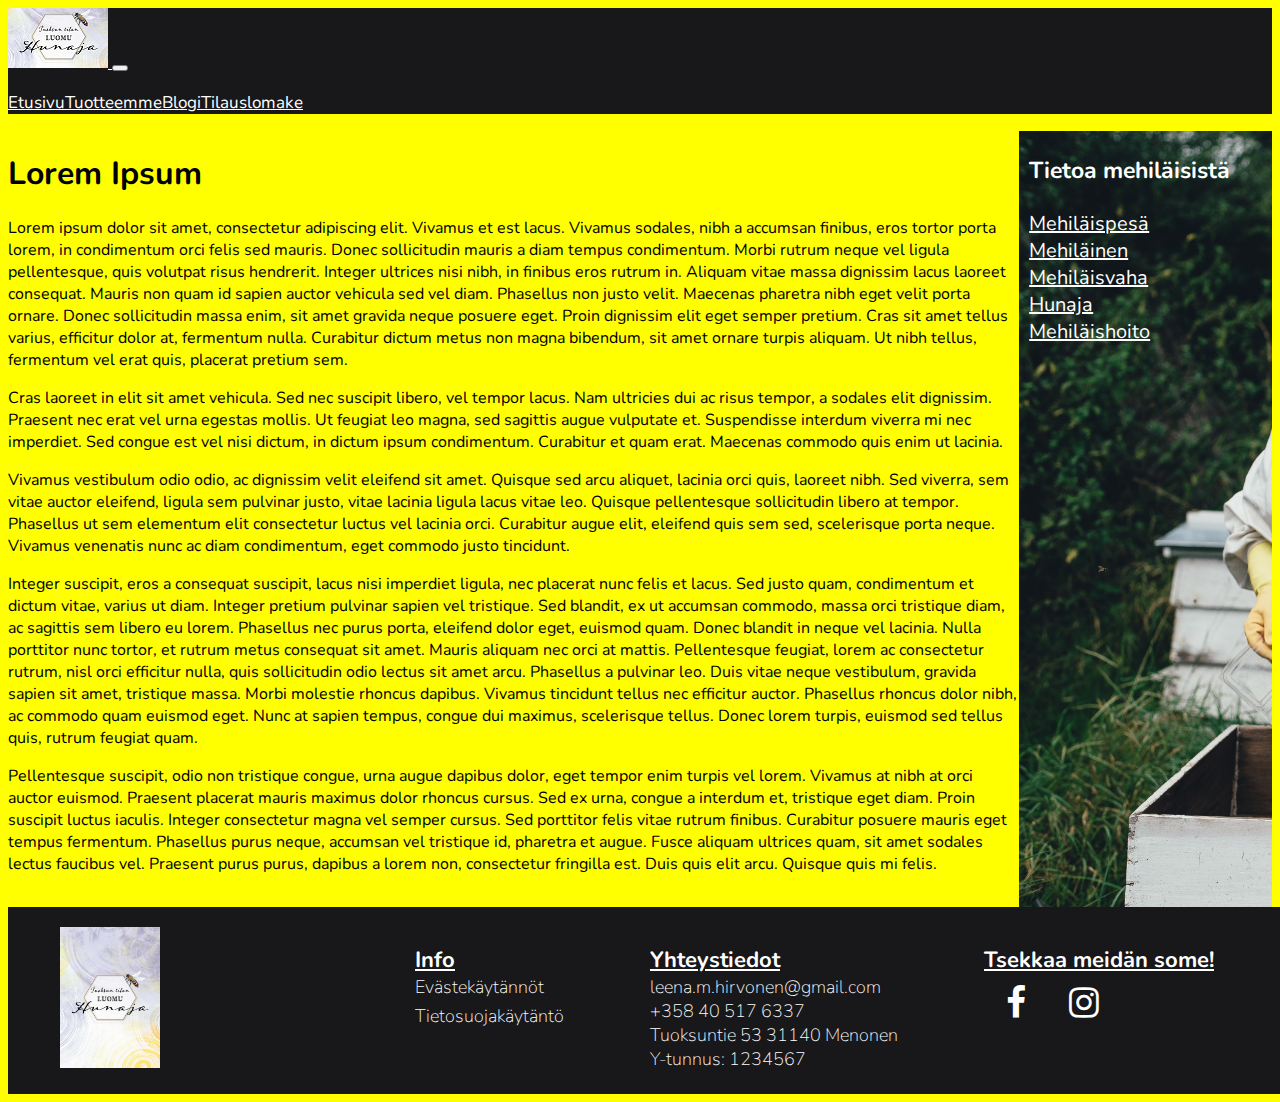
==== blog.html @ e13dd7d8 "Added content" ====
<!doctype html>
<html lang="en">
  <head>
    <meta charset="utf-8">
    <meta name="viewport" content="width=device-width, initial-scale=1">
    <link rel="stylesheet" href="https://cdnjs.cloudflare.com/ajax/libs/font-awesome/4.7.0/css/font-awesome.min.css">
    <link href="https://cdn.jsdelivr.net/npm/bootstrap@5.0.0-beta3/dist/css/bootstrap.min.css" rel="stylesheet" integrity="sha384-eOJMYsd53ii+scO/bJGFsiCZc+5NDVN2yr8+0RDqr0Ql0h+rP48ckxlpbzKgwra6" crossorigin="anonymous">
    <link rel="stylesheet" href="style.css" type="text/css"/>
    <title>Tuoksun luomuhunajaa</title>
  </head>
  <body>
    <header>
      <nav class="navbar navbar-expand-lg navbar-dark bg-dark">
        <div class="container-fluid">
          <a class="navbar-brand" href="index.html">
            <img src="img/tuoksunluomuhunajasmall.png" class="d-inline-block align-top" alt="logo" loading="lazy">
          </a>
          <button class="navbar-toggler" type="button" data-bs-toggle="collapse" data-bs-target="#navbarSupportedContent" aria-controls="navbarSupportedContent" aria-expanded="false" aria-label="Toggle navigation">
            <span class="navbar-toggler-icon"></span>
          </button>
          <div class="collapse navbar-collapse" id="navbarSupportedContent">
            <ul class="navbar-nav me-auto mb-2 mb-lg-0">
              <li class="nav-item">
                <a class="nav-link active" href="index.html">Etusivu</a>
              </li>
              <li class="nav-item">
                <a class="nav-link" href="store.html">Tuotteemme</a>
              </li>
              <li class="nav-item">
                <a class="nav-link" href="blog.html">Blogi</a>
              </li>
              <li class="nav-item">
                <a class="nav-link" href="form.html">Tilauslomake</a>
              </li>
            </ul>
          </div>
        </div>
      </nav>
    </header>
    <main>
    <div class="blogtext">
      <h1>Lorem Ipsum</h1>

      <p>Lorem ipsum dolor sit amet, consectetur adipiscing elit. Vivamus et est lacus. Vivamus sodales, nibh a accumsan finibus, eros tortor porta lorem, in condimentum orci felis sed mauris. Donec sollicitudin mauris a diam tempus condimentum. Morbi rutrum neque vel ligula pellentesque, quis volutpat risus hendrerit. Integer ultrices nisi nibh, in finibus eros rutrum in. Aliquam vitae massa dignissim lacus laoreet consequat. Mauris non quam id sapien auctor vehicula sed vel diam. Phasellus non justo velit. Maecenas pharetra nibh eget velit porta ornare. Donec sollicitudin massa enim, sit amet gravida neque posuere eget. Proin dignissim elit eget semper pretium. Cras sit amet tellus varius, efficitur dolor at, fermentum nulla. Curabitur dictum metus non magna bibendum, sit amet ornare turpis aliquam. Ut nibh tellus, fermentum vel erat quis, placerat pretium sem.</p>
      <P>Cras laoreet in elit sit amet vehicula. Sed nec suscipit libero, vel tempor lacus. Nam ultricies dui ac risus tempor, a sodales elit dignissim. Praesent nec erat vel urna egestas mollis. Ut feugiat leo magna, sed sagittis augue vulputate et. Suspendisse interdum viverra mi nec imperdiet. Sed congue est vel nisi dictum, in dictum ipsum condimentum. Curabitur et quam erat. Maecenas commodo quis enim ut lacinia.
      </p>
      <p>Vivamus vestibulum odio odio, ac dignissim velit eleifend sit amet. Quisque sed arcu aliquet, lacinia orci quis, laoreet nibh. Sed viverra, sem vitae auctor eleifend, ligula sem pulvinar justo, vitae lacinia ligula lacus vitae leo. Quisque pellentesque sollicitudin libero at tempor. Phasellus ut sem elementum elit consectetur luctus vel lacinia orci. Curabitur augue elit, eleifend quis sem sed, scelerisque porta neque. Vivamus venenatis nunc ac diam condimentum, eget commodo justo tincidunt.</p>
      <p>Integer suscipit, eros a consequat suscipit, lacus nisi imperdiet ligula, nec placerat nunc felis et lacus. Sed justo quam, condimentum et dictum vitae, varius ut diam. Integer pretium pulvinar sapien vel tristique. Sed blandit, ex ut accumsan commodo, massa orci tristique diam, ac sagittis sem libero eu lorem. Phasellus nec purus porta, eleifend dolor eget, euismod quam. Donec blandit in neque vel lacinia. Nulla porttitor nunc tortor, et rutrum metus consequat sit amet. Mauris aliquam nec orci at mattis. Pellentesque feugiat, lorem ac consectetur rutrum, nisl orci efficitur nulla, quis sollicitudin odio lectus sit amet arcu. Phasellus a pulvinar leo. Duis vitae neque vestibulum, gravida sapien sit amet, tristique massa. Morbi molestie rhoncus dapibus. Vivamus tincidunt tellus nec efficitur auctor. Phasellus rhoncus dolor nibh, ac commodo quam euismod eget. Nunc at sapien tempus, congue dui maximus, scelerisque tellus. Donec lorem turpis, euismod sed tellus quis, rutrum feugiat quam.
      </p>
      <p>Pellentesque suscipit, odio non tristique congue, urna augue dapibus dolor, eget tempor enim turpis vel lorem. Vivamus at nibh at orci auctor euismod. Praesent placerat mauris maximus dolor rhoncus cursus. Sed ex urna, congue a interdum et, tristique eget diam. Proin suscipit luctus iaculis. Integer consectetur magna vel semper cursus. Sed porttitor felis vitae rutrum finibus. Curabitur posuere mauris eget tempus fermentum. Phasellus purus neque, accumsan vel tristique id, pharetra et augue. Fusce aliquam ultrices quam, sit amet sodales lectus faucibus vel. Praesent purus purus, dapibus a lorem non, consectetur fringilla est. Duis quis elit arcu. Quisque quis mi felis.</p>
    </div>
    </main>
    <aside>
      <div class="sivupalkki">
        <h2>Tietoa mehiläisistä</h2>
          <ol>
            <li><a class="sidebarcontent" href="https://fi.wikipedia.org/wiki/Mehil%C3%A4ispes%C3%A4" title="Ohjautuu uudelle sivulle" target="_blank">Mehiläispesä</a></li>
            <li><a class="sidebarcontent" href="https://fi.wikipedia.org/wiki/Mesipisti%C3%A4iset" title="Ohjautuu uudelle sivulle" target="_blank">Mehiläinen</a></li>
            <li><a class="sidebarcontent" href="https://fi.wikipedia.org/wiki/Mehil%C3%A4isvaha" title="Ohjautuu uudelle sivulle" target="_blank">Mehiläisvaha</a></li>
            <li><a class="sidebarcontent" href="https://fi.wikipedia.org/wiki/Hunaja" title="Ohjautuu uudelle sivulle" target="_blank">Hunaja</a></li>
            <li><a class="sidebarcontent" href="https://fi.wikipedia.org/wiki/Mehil%C3%A4ishoito" title="Ohjautuu uudelle sivulle" target="_blank">Mehiläishoito</a></li>
          </ol>
      </div>
    </aside>
      </div>
    </aside>
    <footer>
      <div class="footer">
        <div class="inner-footer">
          <div class="logo-container">
            <img src="img/tuoksunluomuhunajabig.jpg">
            </div>
          <div class="footer-third">
            <h1>Info</h1>
            <a href="#">Evästekäytännöt</a>
            <a href="#">Tietosuojakäytäntö</a>
          </div>
          <div class="footer-third">
            <h1>Yhteystiedot</h1>
            <span>
              leena.m.hirvonen@gmail.com<br>
              +358 40 517 6337<br>
              Tuoksuntie 53 31140 Menonen<br>
              Y-tunnus: 1234567 
            </span>
          </div>
          <div class="footer-third">
            <h1>Tsekkaa meidän some!</h1>
            <li><a href="#"><i class="fa fa-facebook"></i></a></li>
            <li><a href="#"><i class="fa fa-instagram"></i></a></li>
          </div> 
          </div>
        </div>
      </div>
    </footer>


  <script src="https://cdn.jsdelivr.net/npm/bootstrap@5.0.0-beta3/dist/js/bootstrap.bundle.min.js" integrity="sha384-JEW9xMcG8R+pH31jmWH6WWP0WintQrMb4s7ZOdauHnUtxwoG2vI5DkLtS3qm9Ekf" crossorigin="anonymous"></script>
  </body>
</html>
---- style.css ----
/*etusivu*/
@import url("https://fonts.googleapis.com/css2?family=Nunito:wght@300&display=swap");
body {
  display: -webkit-box;
  display: -ms-flexbox;
  box-sizing: border-box;
  display: flex;
  flex-wrap: wrap;
  font-family: 'Nunito', sans-serif;
  text-decoration: none;
  background:yellow;
}
/*navigointi*/
header{
  width:100%;
}
.navbar{
  background:#18181a !important;
  width:100% !important;
  font-family: 'Nunito', sans-serif !important;
  font-size: 17px;
}

main{
  width: 80%;
  margin:0;
  margin-bottom: 1em;
}
@media only screen and (max-width: 600px) {
  body main, body aside {
    width: 100%;
  }
}

.etusivuotsikko{
  color:white;

}
.container{
  width:100% !important;
  padding: 0 !important;
  justify-content: center !important;
  margin: 0 !important;
  margin-right: 0 !important;
  margin-top:1em !important;
}
.row{
  align-items: center;
  margin:0;
}
.otsakekuva{
  background: url(img/comb.jpg);
  width: 100%;
  background-size: cover;
  height: 200px;
  display: flex;
  flex-wrap: wrap;
  justify-content: center;
  align-items: center;
  padding:0;
}

a {
  color: white;
}

/*sivupalkki*/
aside{
  width: 20%;
  display: -webkit-box;
  display: -ms-flexbox;
  box-sizing: border-box;
  display: flex;
  flex-wrap: wrap;
  position: relative;
  float: right;
  background: url(img/beekeeper.jpg);
  background-size: cover;
}

.sidebarcontent{
  font-size: 20px;
  color:white;
  margin-left: 10px;
}
ol{
  padding:0; 
}
h2{
  font-size: 23px;
  padding:0;
  margin-left:5px;
  color:white;
  padding: 5px;
}




/*Tuotevalikoima*/
.tuotevalikoima{
  width: 100%;
;
}
.kauppaotsikko{
  padding:0.5em;
}
.kauppainfo{
  margin-left:20px;
}

.images {
  display: -webkit-box;
  display: -ms-flexbox;
  display: flex;
  -ms-flex-wrap: wrap;
      flex-wrap: wrap;
}

ul {
  display: -webkit-box;
  display: -ms-flexbox;
  display: flex;
  -ms-flex-wrap: wrap;
      flex-wrap: wrap;
  list-style: none;
  padding: 0;
}

li {
  position: relative;
  list-style: none;
  align-items: center;
}

figure {
  margin:20px;
  position: relative;
}

figure figcaption {
  position: absolute;
  bottom: 0;
  color: white;
  background: rgba(0, 0, 0, 0.5);
  width: 100%;
  text-align: center;
}

h3 {
  margin: 5px 10px;
  font-size: 1em;
}


/*FORM*/

input {
  border-radius: .25em;
}

textarea {
  border-radius: .25em;
}

form {
  -webkit-box-align: center;
      -ms-flex-align: center;
          align-items: center;
margin-left: 1em;
}

.submitbutton {
  border-radius: 1em;
}


.kuvat{
  display:flex;
}



/*FOOTER*/

.footer {
  left:0;
  bottom: 0;
  width: 100vw;
  display: flex;
  overflow: hidden;
  padding: 20px;
  background-color: #18181a;
}

.inner-footer {
  display: block;
  margin: 0 auto;
  width: 100%;
  height: 100%;
}

.inner-footer .logo-container {
  width: 25%;
  float: left;
  height: 100%;
  display: block;
  margin-left: 2em;
}

.inner-footer .logo-container img {
  width: 100px;
  height: auto;
}

.inner-footer .footer-third {
  width: auto;
  margin-right: 3em;
  margin-left: 2em;
  margin-bottom: 0em;
  float: left;
  height: 100%;
  padding: 3px;
}

.inner-footer .footer-third:last child {
  margin-right: 0;
}

.inner-footer .footer-third h1 {
  text-decoration: underline;
  font-family: 'Nunito', sans-serif;
  font-size: 22px;
  color: white;
  display: block;
  width: 100%;
  margin-bottom: 0px;
}

.inner-footer .footer-third a {
  font-family: 'Nunito', sans-serif;
  font-size: 18px;
  color: white;
  display: block;
  font-weight: 200;
  width: 100%;
  padding-bottom: 5px;
  text-decoration: none;
}

.inner-footer .footer-third li {
  display: inline-block;
  padding: 5px;
  font-size: 20px;
}

.inner-footer .footer-third span {
  color: white;
  font-family: 'Nunito' sans-serif;
  font-size: 18px;
  font-weight: 200;
  display: block;
  width: 100%;
  padding-top: 0px;
}

@media (max-width: 600px) {
  .footer .inner-footer {
    width: 85%;
  }
  .inner-footer .logo-container,
  .inner-footer .footer-third {
    width: 100%;
  }
}
.fa-facebook, .fa-instagram{
  padding: 0px;
  font-size: 35px;
  width: 50px;
  text-align: center;
  text-decoration: none;
  margin: 5px 2px;
  color: white;
}

/*TUOTESIVU*/
.addincart{
  font-family: 'Nunito', sans-serif;
  border-radius: 4px;
  margin-bottom: 1em;
  margin-left: 0;
}
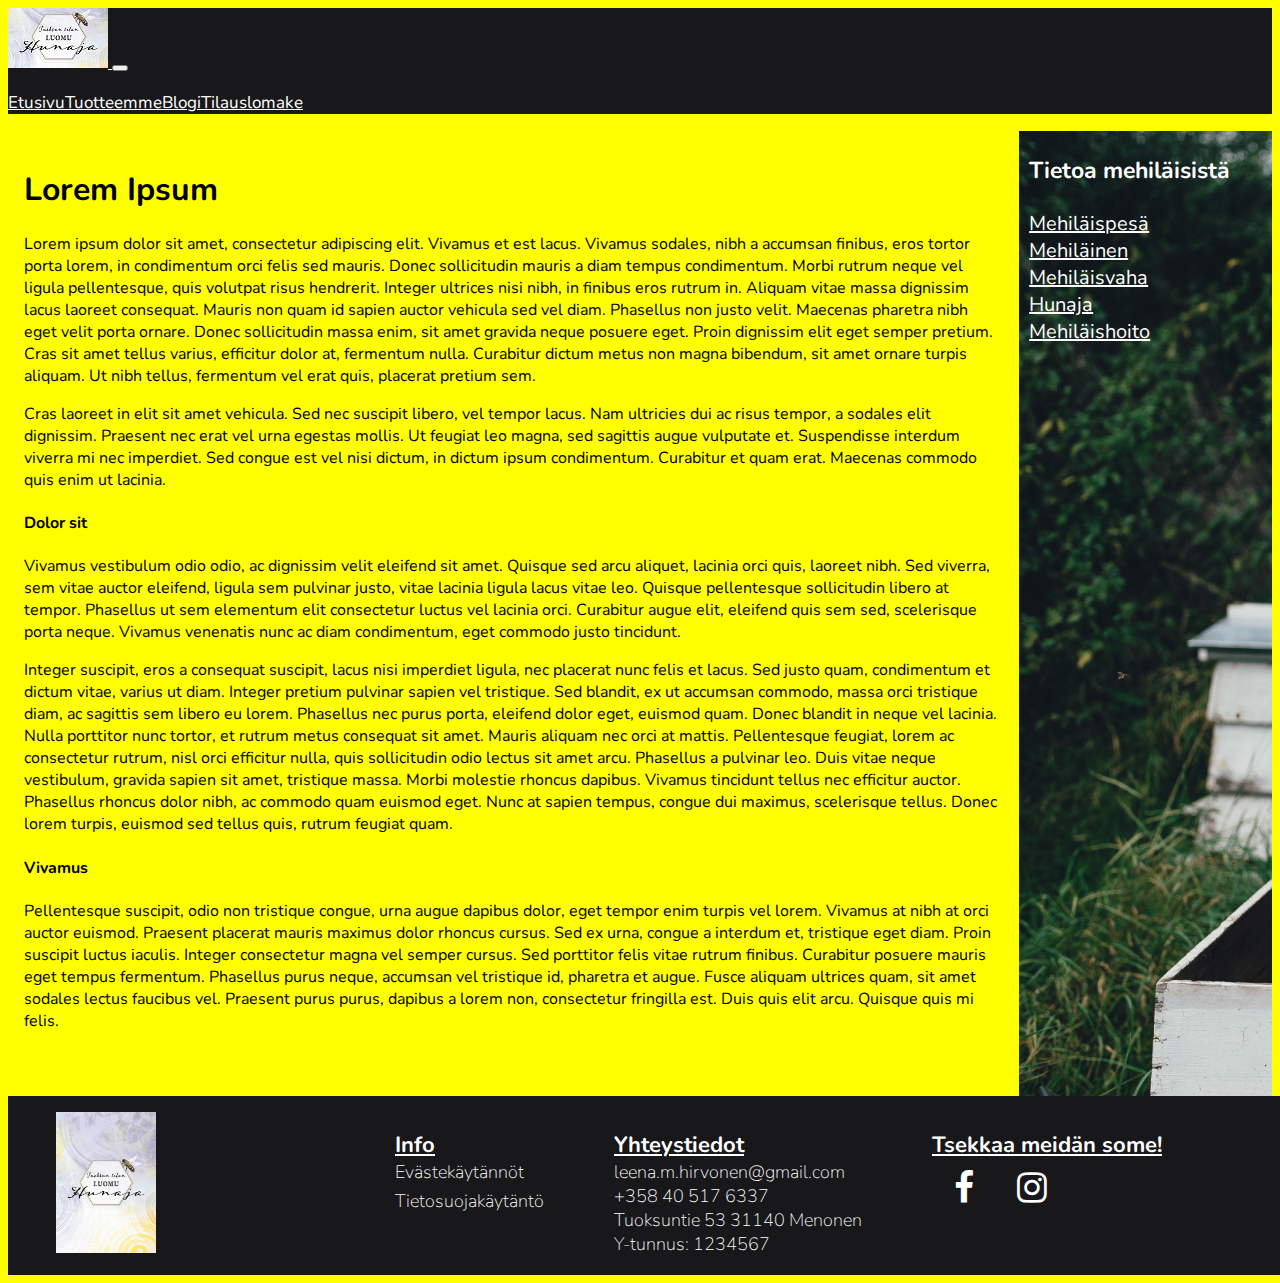
==== commit f099b106: "updated" ====
--- a/blog.html
+++ b/blog.html
@@ -44,9 +44,11 @@
       <p>Lorem ipsum dolor sit amet, consectetur adipiscing elit. Vivamus et est lacus. Vivamus sodales, nibh a accumsan finibus, eros tortor porta lorem, in condimentum orci felis sed mauris. Donec sollicitudin mauris a diam tempus condimentum. Morbi rutrum neque vel ligula pellentesque, quis volutpat risus hendrerit. Integer ultrices nisi nibh, in finibus eros rutrum in. Aliquam vitae massa dignissim lacus laoreet consequat. Mauris non quam id sapien auctor vehicula sed vel diam. Phasellus non justo velit. Maecenas pharetra nibh eget velit porta ornare. Donec sollicitudin massa enim, sit amet gravida neque posuere eget. Proin dignissim elit eget semper pretium. Cras sit amet tellus varius, efficitur dolor at, fermentum nulla. Curabitur dictum metus non magna bibendum, sit amet ornare turpis aliquam. Ut nibh tellus, fermentum vel erat quis, placerat pretium sem.</p>
       <P>Cras laoreet in elit sit amet vehicula. Sed nec suscipit libero, vel tempor lacus. Nam ultricies dui ac risus tempor, a sodales elit dignissim. Praesent nec erat vel urna egestas mollis. Ut feugiat leo magna, sed sagittis augue vulputate et. Suspendisse interdum viverra mi nec imperdiet. Sed congue est vel nisi dictum, in dictum ipsum condimentum. Curabitur et quam erat. Maecenas commodo quis enim ut lacinia.
       </p>
+      <h4>Dolor sit</h4>
       <p>Vivamus vestibulum odio odio, ac dignissim velit eleifend sit amet. Quisque sed arcu aliquet, lacinia orci quis, laoreet nibh. Sed viverra, sem vitae auctor eleifend, ligula sem pulvinar justo, vitae lacinia ligula lacus vitae leo. Quisque pellentesque sollicitudin libero at tempor. Phasellus ut sem elementum elit consectetur luctus vel lacinia orci. Curabitur augue elit, eleifend quis sem sed, scelerisque porta neque. Vivamus venenatis nunc ac diam condimentum, eget commodo justo tincidunt.</p>
       <p>Integer suscipit, eros a consequat suscipit, lacus nisi imperdiet ligula, nec placerat nunc felis et lacus. Sed justo quam, condimentum et dictum vitae, varius ut diam. Integer pretium pulvinar sapien vel tristique. Sed blandit, ex ut accumsan commodo, massa orci tristique diam, ac sagittis sem libero eu lorem. Phasellus nec purus porta, eleifend dolor eget, euismod quam. Donec blandit in neque vel lacinia. Nulla porttitor nunc tortor, et rutrum metus consequat sit amet. Mauris aliquam nec orci at mattis. Pellentesque feugiat, lorem ac consectetur rutrum, nisl orci efficitur nulla, quis sollicitudin odio lectus sit amet arcu. Phasellus a pulvinar leo. Duis vitae neque vestibulum, gravida sapien sit amet, tristique massa. Morbi molestie rhoncus dapibus. Vivamus tincidunt tellus nec efficitur auctor. Phasellus rhoncus dolor nibh, ac commodo quam euismod eget. Nunc at sapien tempus, congue dui maximus, scelerisque tellus. Donec lorem turpis, euismod sed tellus quis, rutrum feugiat quam.
       </p>
+      <h4>Vivamus</h4>
       <p>Pellentesque suscipit, odio non tristique congue, urna augue dapibus dolor, eget tempor enim turpis vel lorem. Vivamus at nibh at orci auctor euismod. Praesent placerat mauris maximus dolor rhoncus cursus. Sed ex urna, congue a interdum et, tristique eget diam. Proin suscipit luctus iaculis. Integer consectetur magna vel semper cursus. Sed porttitor felis vitae rutrum finibus. Curabitur posuere mauris eget tempus fermentum. Phasellus purus neque, accumsan vel tristique id, pharetra et augue. Fusce aliquam ultrices quam, sit amet sodales lectus faucibus vel. Praesent purus purus, dapibus a lorem non, consectetur fringilla est. Duis quis elit arcu. Quisque quis mi felis.</p>
     </div>
     </main>
--- a/style.css
+++ b/style.css
@@ -1,5 +1,6 @@
 /*etusivu*/
 @import url("https://fonts.googleapis.com/css2?family=Nunito:wght@300&display=swap");
+@import url('https://fonts.googleapis.com/css2?family=Dancing+Script:wght@600&display=swap');
 body {
   display: -webkit-box;
   display: -ms-flexbox;
@@ -13,6 +14,7 @@
 /*navigointi*/
 header{
   width:100%;
+  border-radius: 1em;
 }
 .navbar{
   background:#18181a !important;
@@ -24,7 +26,7 @@
 main{
   width: 80%;
   margin:0;
-  margin-bottom: 1em;
+  margin-bottom:2em;
 }
 @media only screen and (max-width: 600px) {
   body main, body aside {
@@ -34,7 +36,8 @@
 
 .etusivuotsikko{
   color:white;
-
+  font-family: 'Dancing Script', cursive;
+  font-size: 50px;
 }
 .container{
   width:100% !important;
@@ -57,7 +60,7 @@
   flex-wrap: wrap;
   justify-content: center;
   align-items: center;
-  padding:0;
+  padding:1em;
 }
 
 a {
@@ -76,6 +79,7 @@
   float: right;
   background: url(img/beekeeper.jpg);
   background-size: cover;
+  margin: 0;
 }
 
 .sidebarcontent{
@@ -189,8 +193,10 @@
   width: 100vw;
   display: flex;
   overflow: hidden;
-  padding: 20px;
+  padding: 1em;
   background-color: #18181a;
+  align-items: center;
+  justify-content: center;
 }
 
 .inner-footer {
@@ -216,7 +222,7 @@
 .inner-footer .footer-third {
   width: auto;
   margin-right: 3em;
-  margin-left: 2em;
+  margin-left: 1em;
   margin-bottom: 0em;
   float: left;
   height: 100%;
@@ -286,8 +292,26 @@
 /*TUOTESIVU*/
 .addincart{
   font-family: 'Nunito', sans-serif;
-  border-radius: 4px;
+  border-radius: 5px;
   margin-bottom: 1em;
-  margin-left: 0;
-}
-
+  margin-left: 1em;
+}
+.tuotesivu{
+  padding: 5px;
+  align-items: center;
+}
+.returnbutton{
+  border-radius: 5px;
+  margin-left: 1em;
+}
+.linkkiverkkokauppaan{
+  color: black;
+}
+/*KARUSELLI*/
+.carousel-item{
+  padding: 2em;
+}
+/*BLOG*/
+.blogtext{
+  padding: 1em;
+}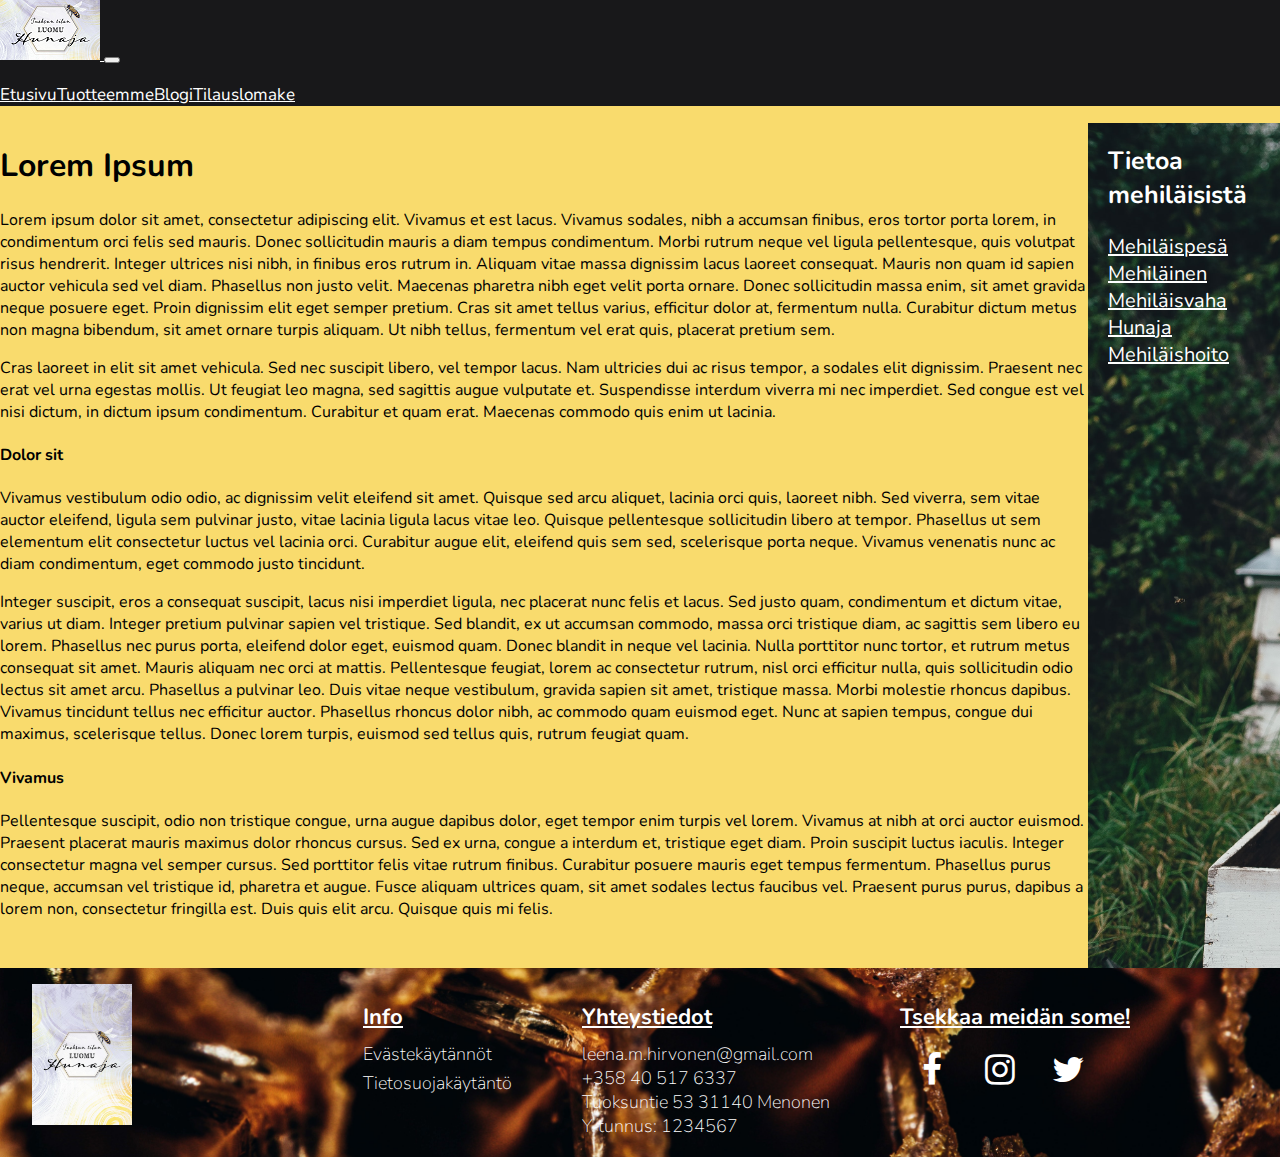
==== commit 408cbe4a: "edited" ====
--- a/blog.html
+++ b/blog.html
@@ -90,6 +90,7 @@
             <h1>Tsekkaa meidän some!</h1>
             <li><a href="#"><i class="fa fa-facebook"></i></a></li>
             <li><a href="#"><i class="fa fa-instagram"></i></a></li>
+            <li><a href="#"><i class="fa fa-twitter"></i></a></li>
           </div> 
           </div>
         </div>
--- a/style.css
+++ b/style.css
@@ -1,20 +1,26 @@
 /*etusivu*/
 @import url("https://fonts.googleapis.com/css2?family=Nunito:wght@300&display=swap");
 @import url('https://fonts.googleapis.com/css2?family=Dancing+Script:wght@600&display=swap');
-body {
+html{
+  width:100%;
+}
+body{
   display: -webkit-box;
   display: -ms-flexbox;
-  box-sizing: border-box;
+  box-sizing: border-box !important;
   display: flex;
   flex-wrap: wrap;
   font-family: 'Nunito', sans-serif;
   text-decoration: none;
-  background:yellow;
+  background:#F9DB6D;
+  width: 100%;
+  justify-content: center;
+  margin: 0;
+  padding: 0;
 }
 /*navigointi*/
 header{
   width:100%;
-  border-radius: 1em;
 }
 .navbar{
   background:#18181a !important;
@@ -24,8 +30,9 @@
 }
 
 main{
-  width: 80%;
+  width: 85%;
   margin:0;
+  padding: 0;
   margin-bottom:2em;
 }
 @media only screen and (max-width: 600px) {
@@ -37,19 +44,11 @@
 .etusivuotsikko{
   color:white;
   font-family: 'Dancing Script', cursive;
-  font-size: 50px;
-}
-.container{
-  width:100% !important;
-  padding: 0 !important;
-  justify-content: center !important;
-  margin: 0 !important;
-  margin-right: 0 !important;
-  margin-top:1em !important;
+  font-size: 60px;
 }
 .row{
   align-items: center;
-  margin:0;
+  justify-content: center;
 }
 .otsakekuva{
   background: url(img/comb.jpg);
@@ -62,14 +61,18 @@
   align-items: center;
   padding:1em;
 }
-
 a {
   color: white;
 }
-
+.video{
+  padding:1em;
+}
+.container-fluid{
+  box-sizing: border-box !important;
+}
 /*sivupalkki*/
 aside{
-  width: 20%;
+  width: 15%;
   display: -webkit-box;
   display: -ms-flexbox;
   box-sizing: border-box;
@@ -81,30 +84,51 @@
   background-size: cover;
   margin: 0;
 }
-
-.sidebarcontent{
+ .sidebarcontent{
   font-size: 20px;
   color:white;
-  margin-left: 10px;
+  margin-left: 20px;
 }
 ol{
-  padding:0; 
+  padding:0;
 }
 h2{
-  font-size: 23px;
+  font-size: 25px;
   padding:0;
-  margin-left:5px;
   color:white;
-  padding: 5px;
-}
-
-
-
-
+  margin-left: 20px;
+}
 /*Tuotevalikoima*/
+.container {
+  position: relative;
+  width: 50%;
+}
+
+.container img {
+  width: 250px;
+  height: auto;
+}
+
+.container .btn {
+  position: absolute;
+  top: 7%;
+  left: 140%;
+  transform: translate(-50%, -50%);
+  -ms-transform: translate(-50%, -50%);
+  background-color: rgba(0, 0, 0, 0.5);
+  color: white;
+  font-size: 12px;
+  padding: 5px 20px;
+  border: none;
+  cursor: pointer;
+  border-radius: 5px;
+}
+
+.container .btn:hover {
+  background-color: black;
+}
 .tuotevalikoima{
   width: 100%;
-;
 }
 .kauppaotsikko{
   padding:0.5em;
@@ -112,7 +136,11 @@
 .kauppainfo{
   margin-left:20px;
 }
-
+.figure .quickcart{
+  color:black;
+  position: relative;
+  top: 100%;
+}
 .images {
   display: -webkit-box;
   display: -ms-flexbox;
@@ -132,14 +160,12 @@
 }
 
 li {
-  position: relative;
   list-style: none;
   align-items: center;
 }
 
 figure {
-  margin:20px;
-  position: relative;
+  margin:9px;
 }
 
 figure figcaption {
@@ -147,8 +173,8 @@
   bottom: 0;
   color: white;
   background: rgba(0, 0, 0, 0.5);
-  width: 100%;
-  text-align: center;
+  text-align: center;
+  width: 250px;
 }
 
 h3 {
@@ -173,30 +199,41 @@
           align-items: center;
 margin-left: 1em;
 }
-
-.submitbutton {
-  border-radius: 1em;
-}
-
-
+.submit{
+  background-color: rgba(0, 0, 0, 0.5);
+  color: white;
+  border: none;
+  text-align: center;
+  padding: 5px 5px;
+  font-size: 18px;
+  text-decoration: none;
+  display: inline-block;
+  font-family: 'Nunito', sans-serif;
+  border-radius: 5px;
+  width: 5em;
+}
+.submit:hover{
+  background-color: black;
+}
 .kuvat{
   display:flex;
 }
 
-
-
 /*FOOTER*/
-
+footer{
+  width: 100%;
+  position:relative;
+}
 .footer {
-  left:0;
-  bottom: 0;
-  width: 100vw;
+  width: 100%;
+  background:url(img/comb.jpg);
+  background-size:cover;
   display: flex;
   overflow: hidden;
   padding: 1em;
-  background-color: #18181a;
   align-items: center;
   justify-content: center;
+  box-sizing: border-box;
 }
 
 .inner-footer {
@@ -211,7 +248,7 @@
   float: left;
   height: 100%;
   display: block;
-  margin-left: 2em;
+  margin-left: 1em;
 }
 
 .inner-footer .logo-container img {
@@ -240,7 +277,7 @@
   color: white;
   display: block;
   width: 100%;
-  margin-bottom: 0px;
+  margin-bottom: 10px;
 }
 
 .inner-footer .footer-third a {
@@ -288,28 +325,64 @@
   margin: 5px 2px;
   color: white;
 }
-
+.fa-twitter{
+  padding: 0px;
+  font-size: 35px;
+  width: 50px;
+  text-align: center;
+  text-decoration: none;
+  margin: 5px 2px;
+  color: white;
+}
 /*TUOTESIVU*/
 .addincart{
+  background-color: rgba(0, 0, 0, 0.5);
+  color: white;
+  border: none;
+  text-align: center;
+  padding: 15px 13px;
+  font-size: 18px;
+  text-decoration: none;
+  display: inline-block;
   font-family: 'Nunito', sans-serif;
   border-radius: 5px;
-  margin-bottom: 1em;
-  margin-left: 1em;
+}
+.addincart:hover{
+  background-color: black;
 }
 .tuotesivu{
+  margin: auto;
   padding: 5px;
-  align-items: center;
 }
 .returnbutton{
+  background-color: rgba(0, 0, 0, 0.5);
+  color: white;
+  border: none;
+  text-align: center;
+  padding: 15px 13px;
+  font-size: 18px;
+  text-decoration: none;
+  display: inline-block;
+  font-family: 'Nunito', sans-serif;
   border-radius: 5px;
-  margin-left: 1em;
+}
+.returnbutton:hover{
+  background-color: black;
 }
 .linkkiverkkokauppaan{
-  color: black;
-}
-/*KARUSELLI*/
-.carousel-item{
-  padding: 2em;
+  text-align: center;
+  font-family: 'Nunito', sans-serif;
+  color: white;
+  text-decoration: none;
+  font-weight: normal;
+}
+.addtocart{
+  text-align: center;
+  font-family: 'Nunito', sans-serif;
+  color: white;
+  text-decoration: none;
+  font-weight: normal;
+}
 }
 /*BLOG*/
 .blogtext{
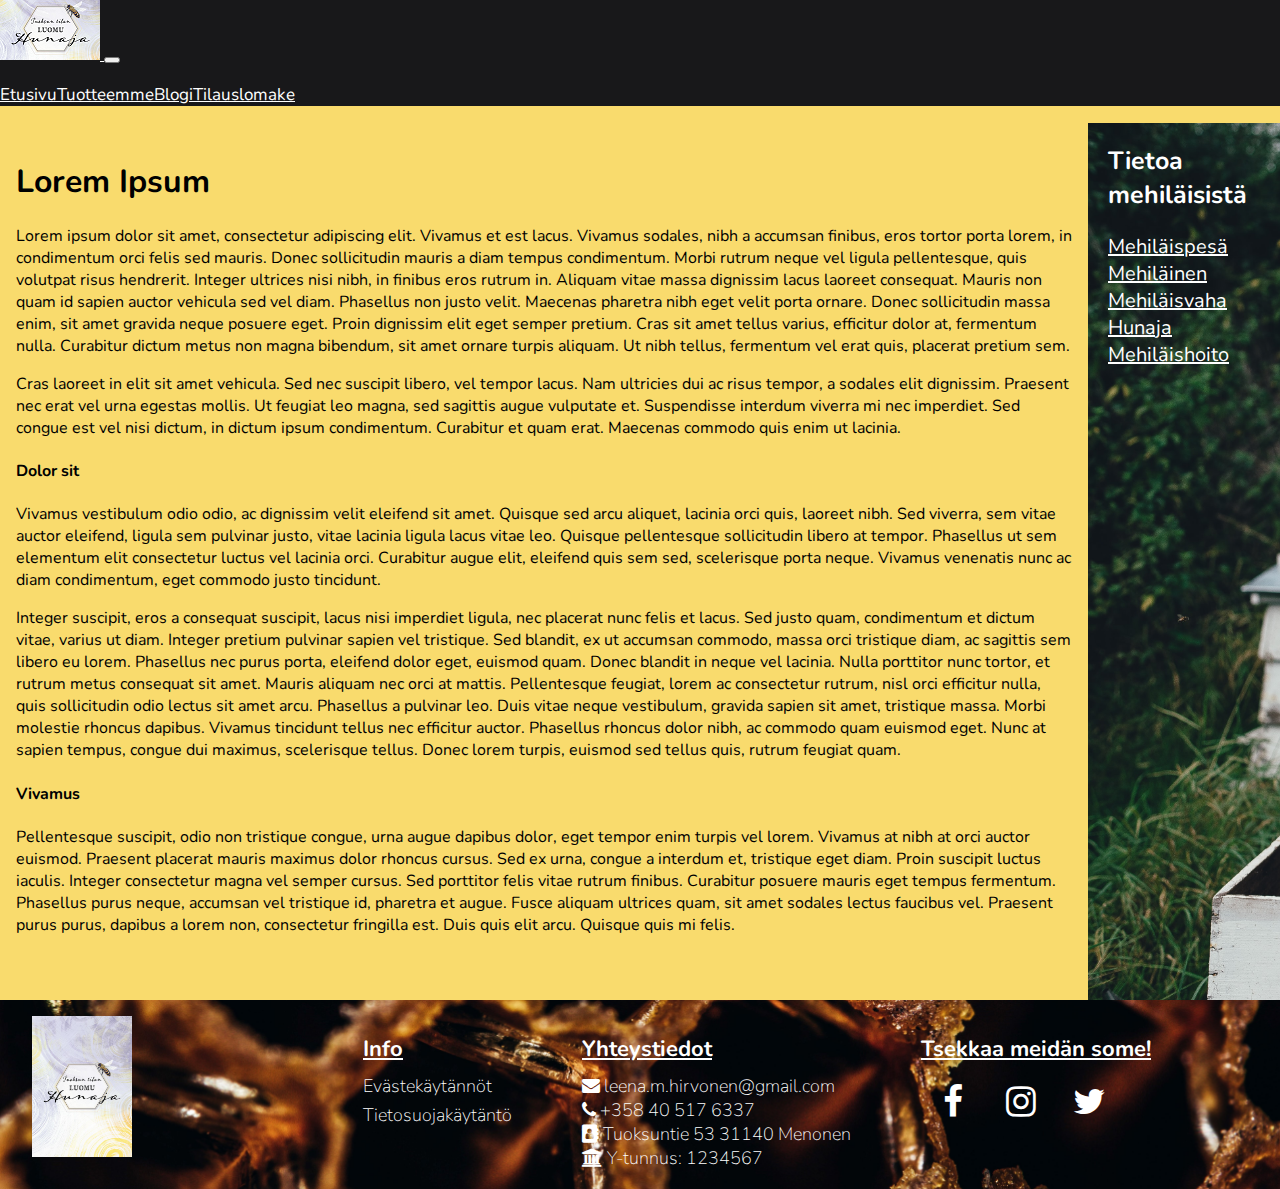
==== commit f5f9ea03: "update" ====
--- a/blog.html
+++ b/blog.html
@@ -80,10 +80,10 @@
           <div class="footer-third">
             <h1>Yhteystiedot</h1>
             <span>
-              leena.m.hirvonen@gmail.com<br>
-              +358 40 517 6337<br>
-              Tuoksuntie 53 31140 Menonen<br>
-              Y-tunnus: 1234567 
+              <i class="fa fa-envelope"></i> leena.m.hirvonen@gmail.com<br>
+            <i class="fa fa-phone"></i> +358 40 517 6337<br>
+            <i class="fa fa-address-book"></i> Tuoksuntie 53 31140 Menonen<br>
+            <i class="fa fa-bank"></i> Y-tunnus: 1234567 
             </span>
           </div>
           <div class="footer-third">
--- a/style.css
+++ b/style.css
@@ -131,23 +131,16 @@
   width: 100%;
 }
 .kauppaotsikko{
-  padding:0.5em;
+  margin-left: 75px;
 }
 .kauppainfo{
-  margin-left:20px;
+  margin-left:80px;
 }
 .figure .quickcart{
   color:black;
   position: relative;
   top: 100%;
 }
-.images {
-  display: -webkit-box;
-  display: -ms-flexbox;
-  display: flex;
-  -ms-flex-wrap: wrap;
-      flex-wrap: wrap;
-}
 
 ul {
   display: -webkit-box;
@@ -164,10 +157,6 @@
   align-items: center;
 }
 
-figure {
-  margin:9px;
-}
-
 figure figcaption {
   position: absolute;
   bottom: 0;
@@ -192,12 +181,12 @@
 textarea {
   border-radius: .25em;
 }
-
-form {
-  -webkit-box-align: center;
-      -ms-flex-align: center;
-          align-items: center;
-margin-left: 1em;
+.lomake{
+  display: block;
+  margin:0, auto;
+  margin-left:auto;
+  margin-right: auto;
+  width: 50%;
 }
 .submit{
   background-color: rgba(0, 0, 0, 0.5);
@@ -351,10 +340,21 @@
   background-color: black;
 }
 .tuotesivu{
-  margin: auto;
-  padding: 5px;
+  display: block;
+  width:50%;
+  margin-left: auto;
+  margin-right: auto;
+  margin:0, auto;
+  padding: 2em;
+  align-items: center;
+  justify-content: center;
+}
+.description{
+  font-size: 18px;
 }
 .returnbutton{
+  margin-left: 1em;
+  margin-top: 1em;
   background-color: rgba(0, 0, 0, 0.5);
   color: white;
   border: none;
@@ -382,7 +382,6 @@
   color: white;
   text-decoration: none;
   font-weight: normal;
-}
 }
 /*BLOG*/
 .blogtext{
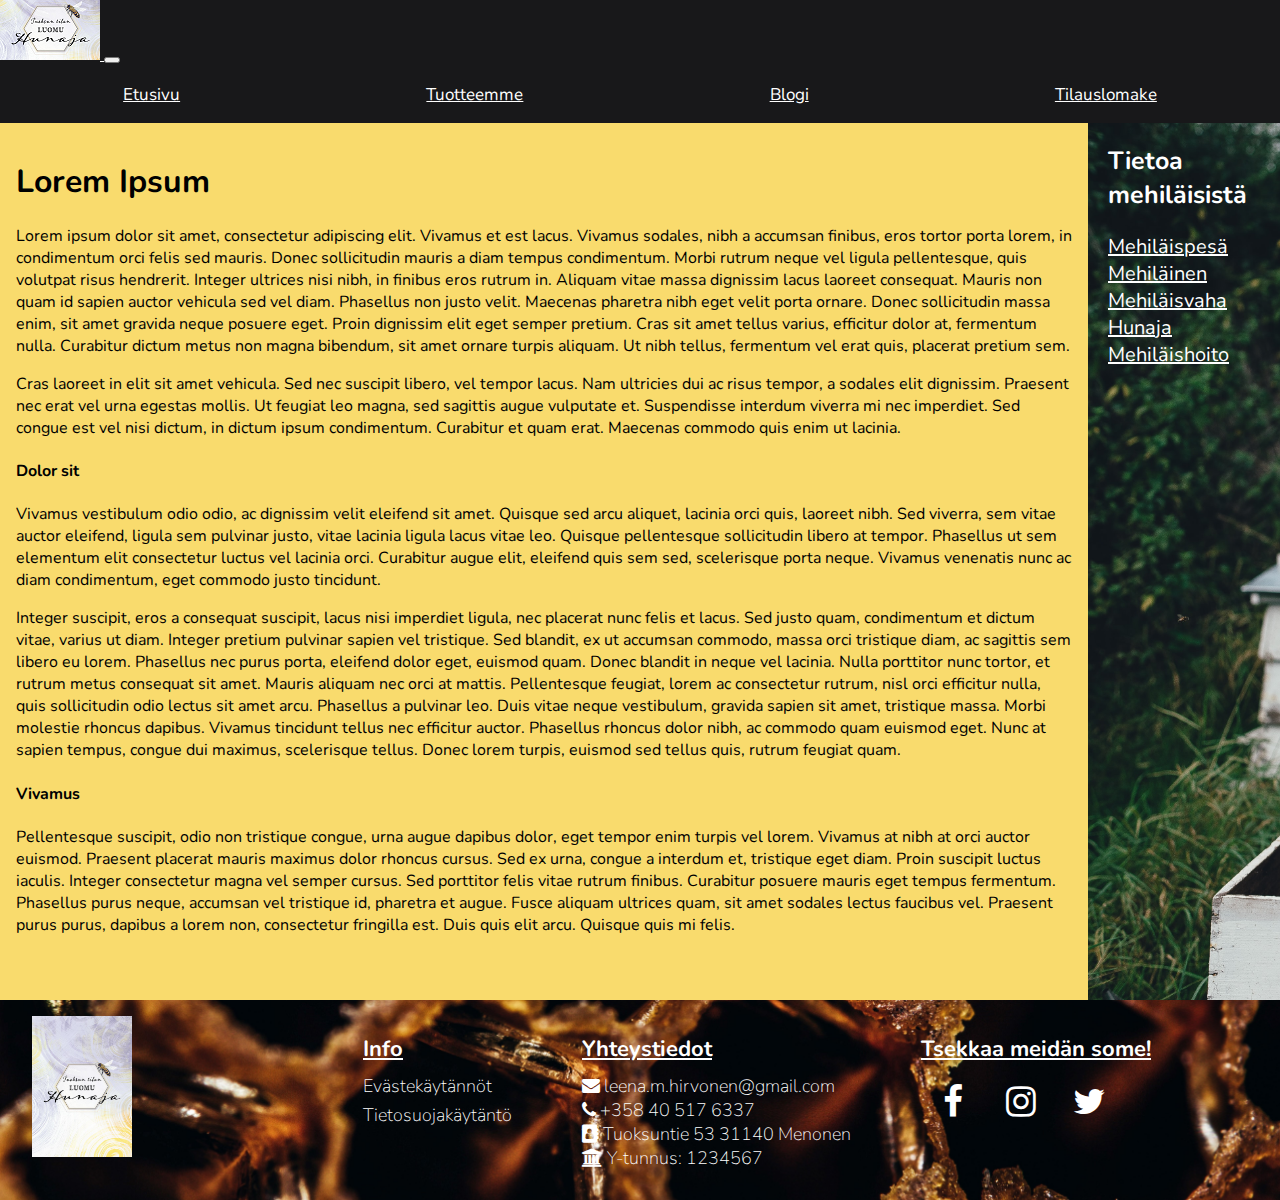
==== commit d2fe8936: "updtae" ====
--- a/blog.html
+++ b/blog.html
@@ -21,13 +21,13 @@
           <div class="collapse navbar-collapse" id="navbarSupportedContent">
             <ul class="navbar-nav me-auto mb-2 mb-lg-0">
               <li class="nav-item">
-                <a class="nav-link active" href="index.html">Etusivu</a>
+                <a class="nav-link" href="index.html">Etusivu</a>
               </li>
               <li class="nav-item">
                 <a class="nav-link" href="store.html">Tuotteemme</a>
               </li>
               <li class="nav-item">
-                <a class="nav-link" href="blog.html">Blogi</a>
+                <a class="nav-link active" href="blog.html">Blogi</a>
               </li>
               <li class="nav-item">
                 <a class="nav-link" href="form.html">Tilauslomake</a>
--- a/style.css
+++ b/style.css
@@ -21,6 +21,7 @@
 /*navigointi*/
 header{
   width:100%;
+  background-color: #18181a;
 }
 .navbar{
   background:#18181a !important;
@@ -101,18 +102,19 @@
 /*Tuotevalikoima*/
 .container {
   position: relative;
-  width: 50%;
+  width: 100%;
 }
 
 .container img {
   width: 250px;
   height: auto;
+  border-radius: 5px;
 }
 
 .container .btn {
   position: absolute;
-  top: 7%;
-  left: 140%;
+  top: 5%;
+  left:73%;
   transform: translate(-50%, -50%);
   -ms-transform: translate(-50%, -50%);
   background-color: rgba(0, 0, 0, 0.5);
@@ -131,10 +133,10 @@
   width: 100%;
 }
 .kauppaotsikko{
-  margin-left: 75px;
+  margin-left: 10px;
 }
 .kauppainfo{
-  margin-left:80px;
+  margin-left:15px;
 }
 .figure .quickcart{
   color:black;
@@ -155,6 +157,7 @@
 li {
   list-style: none;
   align-items: center;
+  margin: auto;
 }
 
 figure figcaption {
@@ -164,6 +167,7 @@
   background: rgba(0, 0, 0, 0.5);
   text-align: center;
   width: 250px;
+  border-radius: 5px;
 }
 
 h3 {
@@ -177,16 +181,19 @@
 input {
   border-radius: .25em;
 }
-
+input[type=text]:focus{
+  background-color: beige;
+}
 textarea {
   border-radius: .25em;
 }
+
+
 .lomake{
   display: block;
   margin:0, auto;
-  margin-left:auto;
+  margin-left:1em;
   margin-right: auto;
-  width: 50%;
 }
 .submit{
   background-color: rgba(0, 0, 0, 0.5);
@@ -199,7 +206,7 @@
   display: inline-block;
   font-family: 'Nunito', sans-serif;
   border-radius: 5px;
-  width: 5em;
+  width: 100px;
 }
 .submit:hover{
   background-color: black;
@@ -212,6 +219,7 @@
 footer{
   width: 100%;
   position:relative;
+  box-shadow: 0 50vh 0 50vh black;
 }
 .footer {
   width: 100%;
@@ -223,6 +231,7 @@
   align-items: center;
   justify-content: center;
   box-sizing: border-box;
+  height: 200px;
 }
 
 .inner-footer {
@@ -335,6 +344,7 @@
   display: inline-block;
   font-family: 'Nunito', sans-serif;
   border-radius: 5px;
+  margin-left: 1em;
 }
 .addincart:hover{
   background-color: black;
@@ -352,7 +362,7 @@
 .description{
   font-size: 18px;
 }
-.returnbutton{
+.btn{
   margin-left: 1em;
   margin-top: 1em;
   background-color: rgba(0, 0, 0, 0.5);
@@ -366,7 +376,7 @@
   font-family: 'Nunito', sans-serif;
   border-radius: 5px;
 }
-.returnbutton:hover{
+.btn:hover{
   background-color: black;
 }
 .linkkiverkkokauppaan{
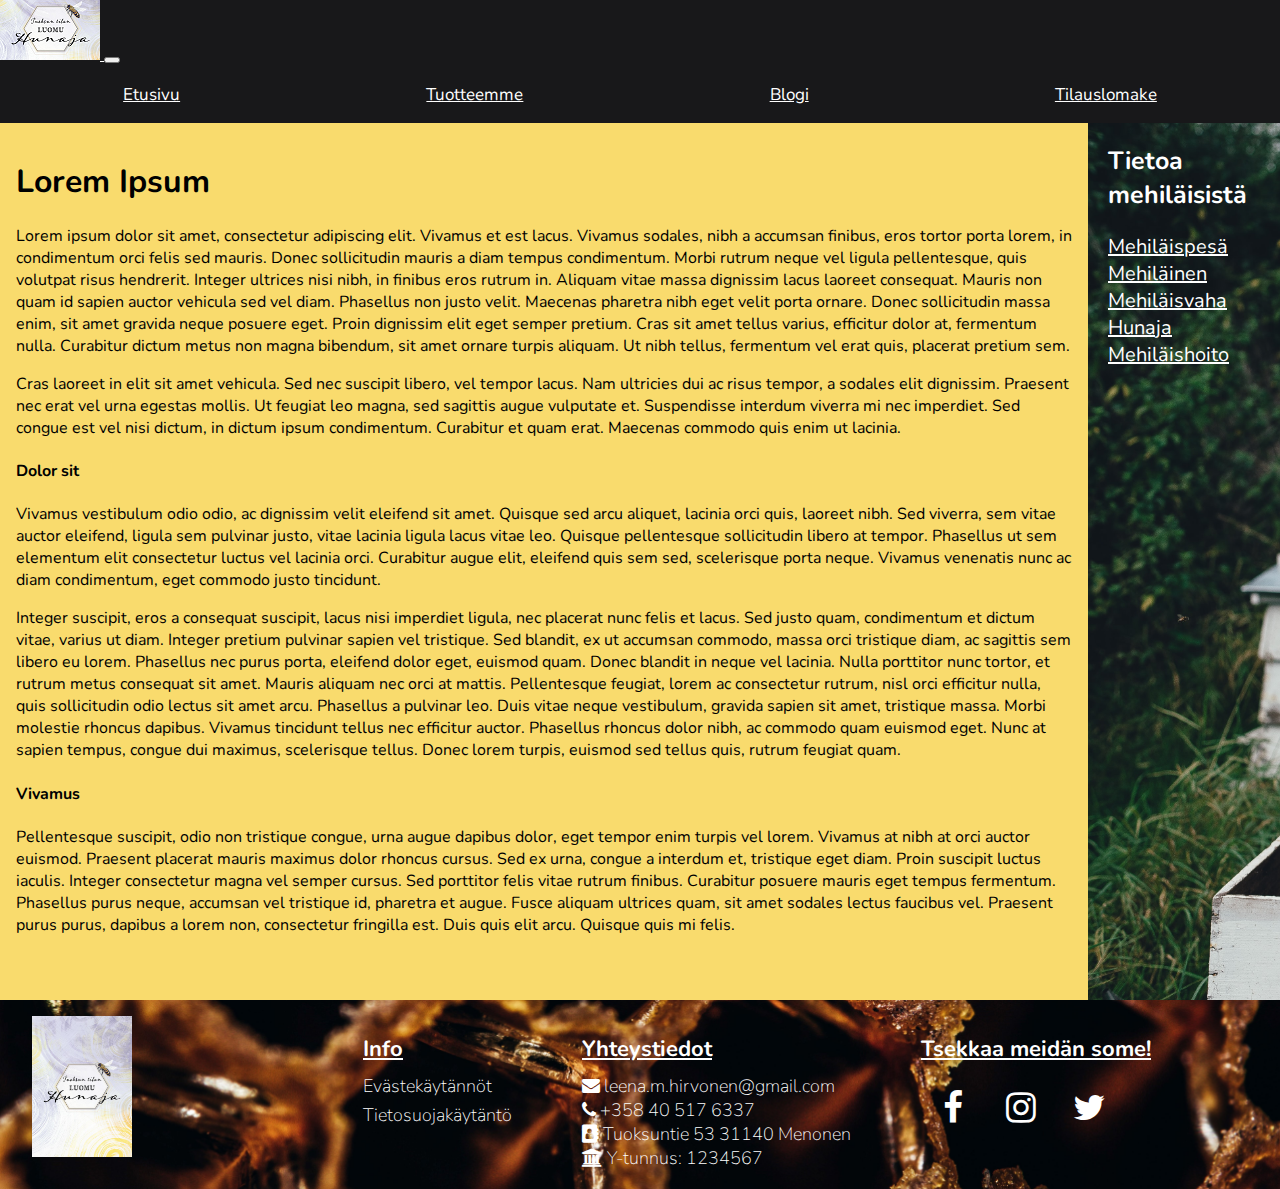
==== commit 4d9c01d5: "edit" ====
--- a/blog.html
+++ b/blog.html
@@ -70,7 +70,7 @@
       <div class="footer">
         <div class="inner-footer">
           <div class="logo-container">
-            <img src="img/tuoksunluomuhunajabig.jpg">
+            <img src="img/tuoksunluomuhunajabig.jpg" alt="logo">
             </div>
           <div class="footer-third">
             <h1>Info</h1>
@@ -81,18 +81,19 @@
             <h1>Yhteystiedot</h1>
             <span>
               <i class="fa fa-envelope"></i> leena.m.hirvonen@gmail.com<br>
-            <i class="fa fa-phone"></i> +358 40 517 6337<br>
-            <i class="fa fa-address-book"></i> Tuoksuntie 53 31140 Menonen<br>
-            <i class="fa fa-bank"></i> Y-tunnus: 1234567 
+              <i class="fa fa-phone"></i> +358 40 517 6337<br>
+              <i class="fa fa-address-book"></i> Tuoksuntie 53 31140 Menonen<br>
+              <i class="fa fa-bank"></i> Y-tunnus: 1234567
             </span>
           </div>
           <div class="footer-third">
             <h1>Tsekkaa meidän some!</h1>
+          <ol>
             <li><a href="#"><i class="fa fa-facebook"></i></a></li>
             <li><a href="#"><i class="fa fa-instagram"></i></a></li>
             <li><a href="#"><i class="fa fa-twitter"></i></a></li>
+          </ol>
           </div> 
-          </div>
         </div>
       </div>
     </footer>
--- a/style.css
+++ b/style.css
@@ -218,8 +218,7 @@
 /*FOOTER*/
 footer{
   width: 100%;
-  position:relative;
-  box-shadow: 0 50vh 0 50vh black;
+  position: relative;
 }
 .footer {
   width: 100%;
@@ -231,7 +230,6 @@
   align-items: center;
   justify-content: center;
   box-sizing: border-box;
-  height: 200px;
 }
 
 .inner-footer {
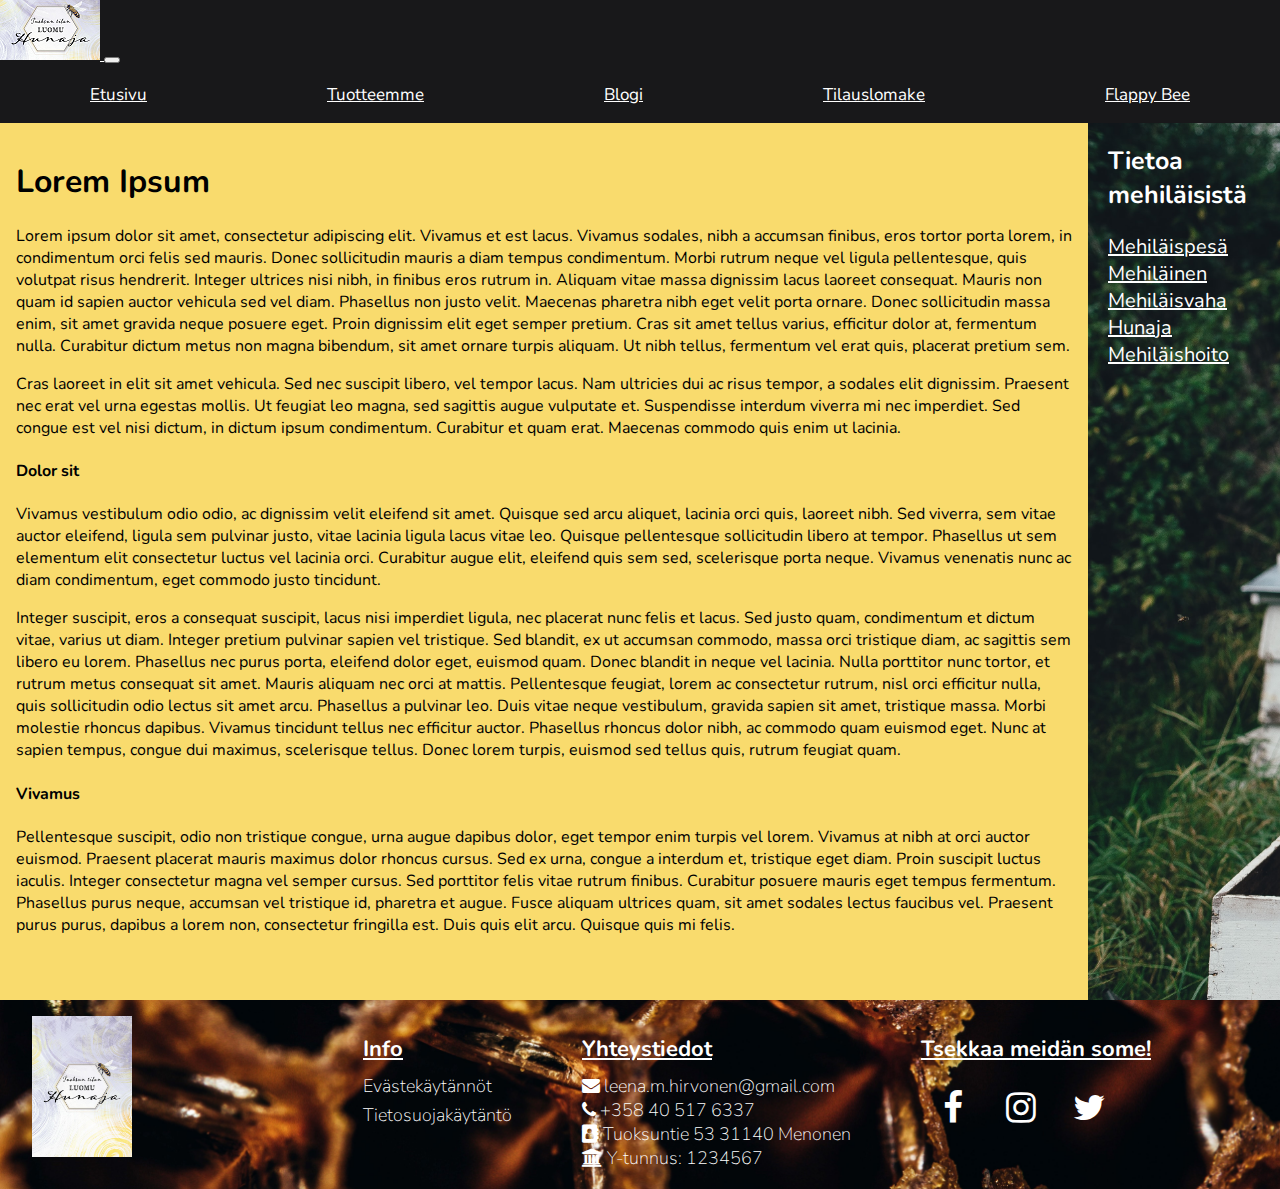
==== commit c2bcdfb1: "added stuff" ====
--- a/blog.html
+++ b/blog.html
@@ -32,6 +32,9 @@
               <li class="nav-item">
                 <a class="nav-link" href="form.html">Tilauslomake</a>
               </li>
+              <li class="nav-item">
+                <a class="nav-link" href="flappy.html">Flappy Bee</a>
+              </li>
             </ul>
           </div>
         </div>
@@ -62,8 +65,6 @@
             <li><a class="sidebarcontent" href="https://fi.wikipedia.org/wiki/Hunaja" title="Ohjautuu uudelle sivulle" target="_blank">Hunaja</a></li>
             <li><a class="sidebarcontent" href="https://fi.wikipedia.org/wiki/Mehil%C3%A4ishoito" title="Ohjautuu uudelle sivulle" target="_blank">Mehiläishoito</a></li>
           </ol>
-      </div>
-    </aside>
       </div>
     </aside>
     <footer>
--- a/style.css
+++ b/style.css
@@ -219,6 +219,7 @@
 footer{
   width: 100%;
   position: relative;
+  box-shadow: 0 50vh 0 50vh rgba(0, 0, 0, 0.92)
 }
 .footer {
   width: 100%;
@@ -391,6 +392,10 @@
   text-decoration: none;
   font-weight: normal;
 }
+.hunajalinkki{
+  color: black;
+  font-style: italic;
+}
 /*BLOG*/
 .blogtext{
   padding: 1em;
